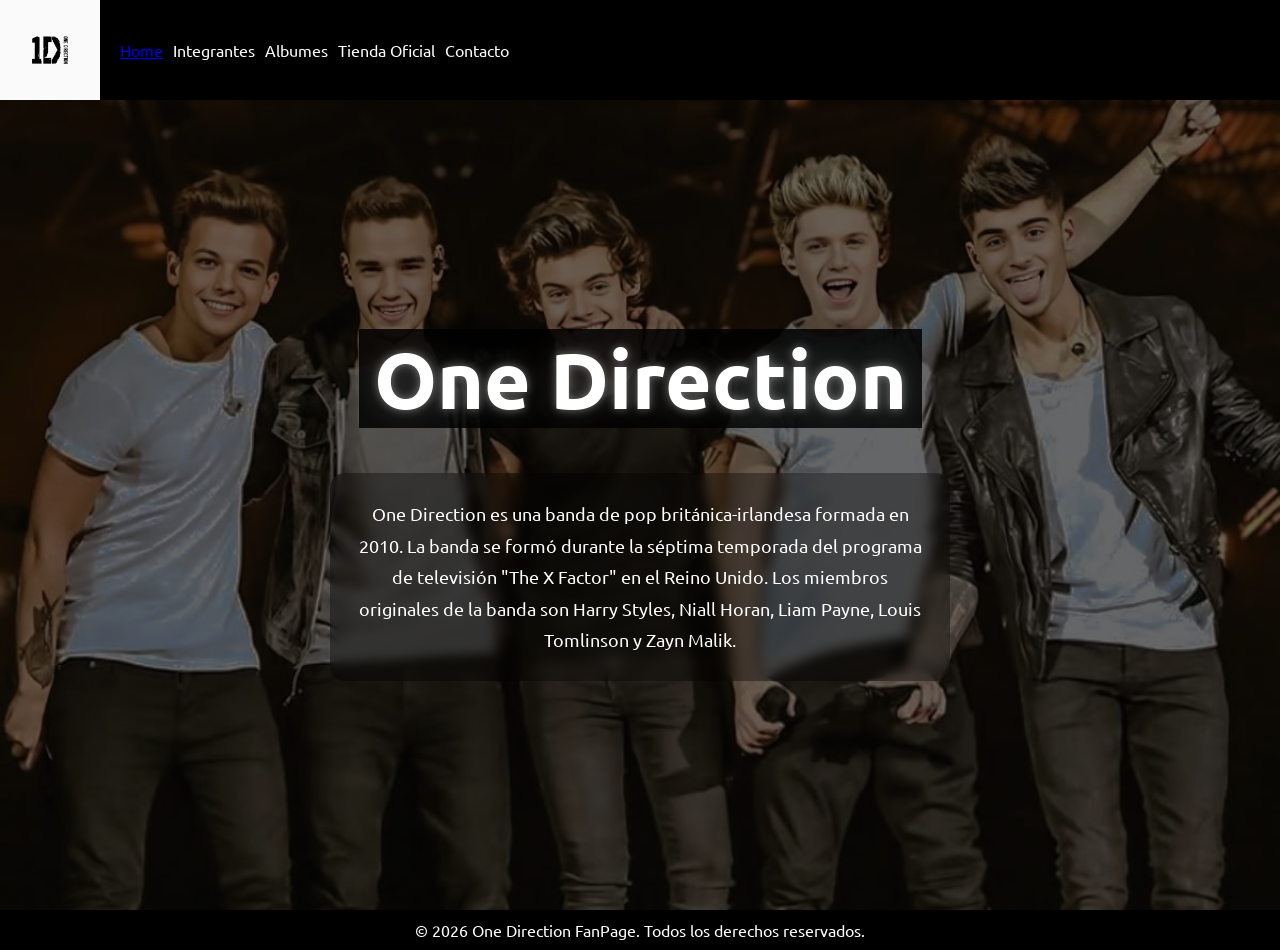
==== index.html @ de35c9ca "mi primer commit aprendiendo github" ====
<!DOCTYPE html>
<html lang="en">
<head>
    <meta charset="UTF-8">
    <meta name="viewport" content="width=device-width, initial-scale=1.0">
    <title> One Direction </title>
    <link rel="stylesheet" href="./css/style.css">

</head>
<body>
    <header>
        <img class="logo" src="./imagenes/logo.jpg" alt=" Logo de One Direction"> 
        
        <!-- Menú de navegación -->
        
        <nav class="navbar">
            <ul class="menu">
                <li> <a href="./index.html"> Home </a> </li> 
                <li class="menu-item"> <a href="./page/integrantes.html"> Integrantes </a> </li>
                <li class="menu-item"> <a href="./page/albumes.html"> Albumes </a> </li>
                <li class="menu-item"> <a href="./page/tienda-oficial.html"> Tienda Oficial </a> </li>
                <li class="menu-item"> <a href="./page/contacto.html"> Contacto </a> </li>
            </ul>
        </nav>
    </header>  
    
    <!-- Contenido principal -->

    <main> 
        <section class="imagen-principal"> 
          <h1> One Direction </h1>
            <p> One Direction es una banda de pop británica-irlandesa formada en 2010. La banda se formó durante la séptima temporada del programa de televisión "The X Factor" en el Reino Unido. Los miembros originales de la banda son Harry Styles, Niall Horan, Liam Payne, Louis Tomlinson y Zayn Malik. </p>
        </section>
    </main>

<footer>
    
    <p> © 2026 One Direction FanPage. Todos los derechos reservados. </p>
</footer>

</body>
</html>
---- css/style.css ----
/* Fuentes */ 
@import url('https://fonts.googleapis.com/css2?family=Ubuntu:ital,wght@0,300;0,400;0,500;0,700;1,300;1,400;1,500;1,700&display=swap');

* {
    margin: 0;
    padding: 0;
    box-sizing: border-box;
}

/* Estilo del encabezado */

body {
    font-family: 'Ubuntu', sans-serif;
}

header {
    background-color: black; 
    display: flex;
    gap: 20px;
    grid-gap: 20px;
   
}
    
.logo {
    width: 100px;
}

.navbar {
    display: flex;
    align-items: center; 
}

.menu {
    display: flex;   
    list-style: none;
    gap: 10px;
    grid-gap: 10px;   
}

.menu-item a {
    color: white;
    text-decoration: none;
}

/* Estilo de la imagen principal */ 

.imagen-principal {
    height: 80vh;
    background-image: url(../imagenes/imagen\ principal.jpg);
    background-repeat: no-repeat;
    background-size: cover;
    background-position: center center;
    display: flex;
    justify-content: center;
    align-items: center;
    flex-direction: column;
    
}

.imagen-principal h1 {
    color: white;
    background-color: rgba(0, 0, 0, 0.849);
    padding-inline: 15px;
}

.imagen-principal p {
    color: white;
    background-color: rgba(0, 0, 0, 0.849);
    padding: 15px;
    margin-top: 20px;
    width: 50%;
    text-align: center;
}
 /* Sección principal */

.imagen-principal {
    height: 90vh;
    background-image: url("../imagenes/imagen principal.jpg");
    background-repeat: no-repeat;
    background-size: cover;
    background-position: center;

    display: flex;
    flex-direction: column;
    justify-content: center;
    align-items: center;

    text-align: center;
    position: relative;
    padding: 20px;
}

.imagen-principal::before {
    content: "";
    position: absolute;
    inset: 0;
    background: rgba(0, 0, 0, 0.55);
}

.imagen-principal h1,
.imagen-principal p {
    position: relative;
    z-index: 1;
}

.imagen-principal h1 {
    font-size: 5rem;
    color: white;
    margin-bottom: 25px;

    text-shadow:
        0 0 10px rgba(255,255,255,.4),
        0 0 30px rgba(255,255,255,.2);

    animation: aparecer 1.2s ease;
}

.imagen-principal p {
    color: white;
    max-width: 850px;

    background: rgba(0,0,0,.35);
    backdrop-filter: blur(6px);

    padding: 25px;

    border-radius: 15px;

    line-height: 1.8;
    font-size: 1.1rem;

    animation: aparecer 1.8s ease;
}

@keyframes aparecer {
    from {
        opacity: 0;
        transform: translateY(30px);
    }

    to {
        opacity: 1;
        transform: translateY(0);
    }
}

/* Estilo del pie de página */

footer {
    background-color: black;
    color: white;
    text-align: center;
    padding: 10px;
}

/* Estilo de la sección de integrantes */

.contenedor-grid-integrantes {
    display: grid;
    gap: 60px;
    padding: 50px;
    background-color: #121212;
}

.integrante {
    display: grid;
    grid-template-columns: 400px 1fr;

    align-items: center;
    justify-items: center;

    gap: 40px;

    background-color: #181818;
    border-radius: 20px;
    padding: 40px;

    color: white;

    transition: transform 0.3s ease;
}

.integrante:hover {
    transform: translateY(-5px);
}

.integrante img {
    width: 350px;
    height: 450px;

    object-fit: cover;

    border-radius: 15px;

    display: block;

    margin: 0 auto;

    justify-self: center;

    transition: transform 0.4s ease;
}

.integrante img:hover {
    transform: scale(1.03);
}

.integrante h2 {
    font-size: 4rem;
    margin-bottom: 20px;
    text-align: left;
}

.integrante p {
    font-size: 1.1rem;
    line-height: 1.8;
    color: #d0d0d0;
}

.info-integrante {
    display: flex;
    flex-direction: column;
    justify-content: center;
}


/* Estilo de la sección de álbumes */

.contenedor-albumes {
    width: 100%;
    background-color: #121212;
    padding: 50px 0;
    overflow: hidden;
}

.titulo-seccion {
    color: white;
    text-align: center;
    font-size: 40px;
    margin-bottom: 40px;
}

.contenedor-albumes ul {
    display: flex;
    width: 500%;
    padding: 0;
    margin: 0;
    animation: slide 20s infinite;
}

.contenedor-albumes li {
    width: 100%;
    list-style: none;
    text-align: center;
}

.contenedor-albumes img {
    width: 350px;
    height: 350px;
    object-fit: contain;
    display: block;
    margin: 0 auto;
    border-radius: 15px;
    box-shadow: 0 5px 20px rgba(0,0,0,0.5);
}

.texto-album {
    margin-top: 20px;
    color: white;
}

.texto-album h2 {
    font-size: 2rem;
    margin-bottom: 10px;
}

.texto-album p {
    color: #b3b3b3;
    font-size: 1rem;
}

@keyframes slide {
    0%,15% {
        transform: translateX(0%);
    }

    20%,35% {
        transform: translateX(-20%);
    }

    40%,55% {
        transform: translateX(-40%);
    }

    60%,75% {
        transform: translateX(-60%);
    }

    80%,100% {
        transform: translateX(-80%);
    }
}

/* Estilo de la sección de tienda oficial */

.tienda{
color: white;
}

.tienda h1{
font-size: 3.5rem;
font-weight: 800;
letter-spacing: 4px;
}

/* GRID */

.grid-tienda{
display: grid;
grid-template-columns: repeat(auto-fit, minmax(320px,1fr));
gap: 30px;
}

/* TARJETAS */

.card{
background-color: #171717 !important;
border: none !important;
border-radius: 18px;
overflow: hidden;
box-shadow: 0 10px 30px rgba(0,0,0,.4);
transition: .4s;
}

.card:hover{
transform: translateY(-10px);
}

.card img{
width: 100%;
height: 300px;
object-fit: cover;
transition: .5s;
}

.card:hover img{
transform: scale(1.05);
}

.card h2{
color: white;
padding: 20px 20px 10px;
font-size: 2rem;
font-weight: bold;
}

.card p{
color: #d7d7d7;
padding: 0 20px;
line-height: 1.7;
}

.card a{
margin: 20px;
}

.where-we-are{
grid-column: span 2;
}

.fragancias{
grid-column: span 2;
}

.musica{
grid-column: span 2;
}

/* Estilo de la sección de contacto */ 


.contacto{
color: white;
}

.contacto h1{
font-size: 3.5rem;
font-weight: 800;
letter-spacing: 4px;
}

.subtitulo{
color: #cfcfcf;
margin-bottom: 40px;
}

.formulario-container{

max-width: 800px;

margin: auto;

background-color: #171717;

padding: 40px;

border-radius: 20px;

box-shadow: 0 10px 30px rgba(0,0,0,.4);
}

.form-label{
color: white;
font-weight: 600;
}

.form-control{

background-color: #252525 !important;

border: 1px solid #444 !important;

color: white !important;

padding: 12px;

}

.form-control::placeholder{
color: #9d9d9d;
}

.form-control:focus{

background-color: #252525 !important;

color: white !important;

border-color: white !important;

box-shadow: none !important;
}

.btn-lg{
padding: 12px 35px;
}
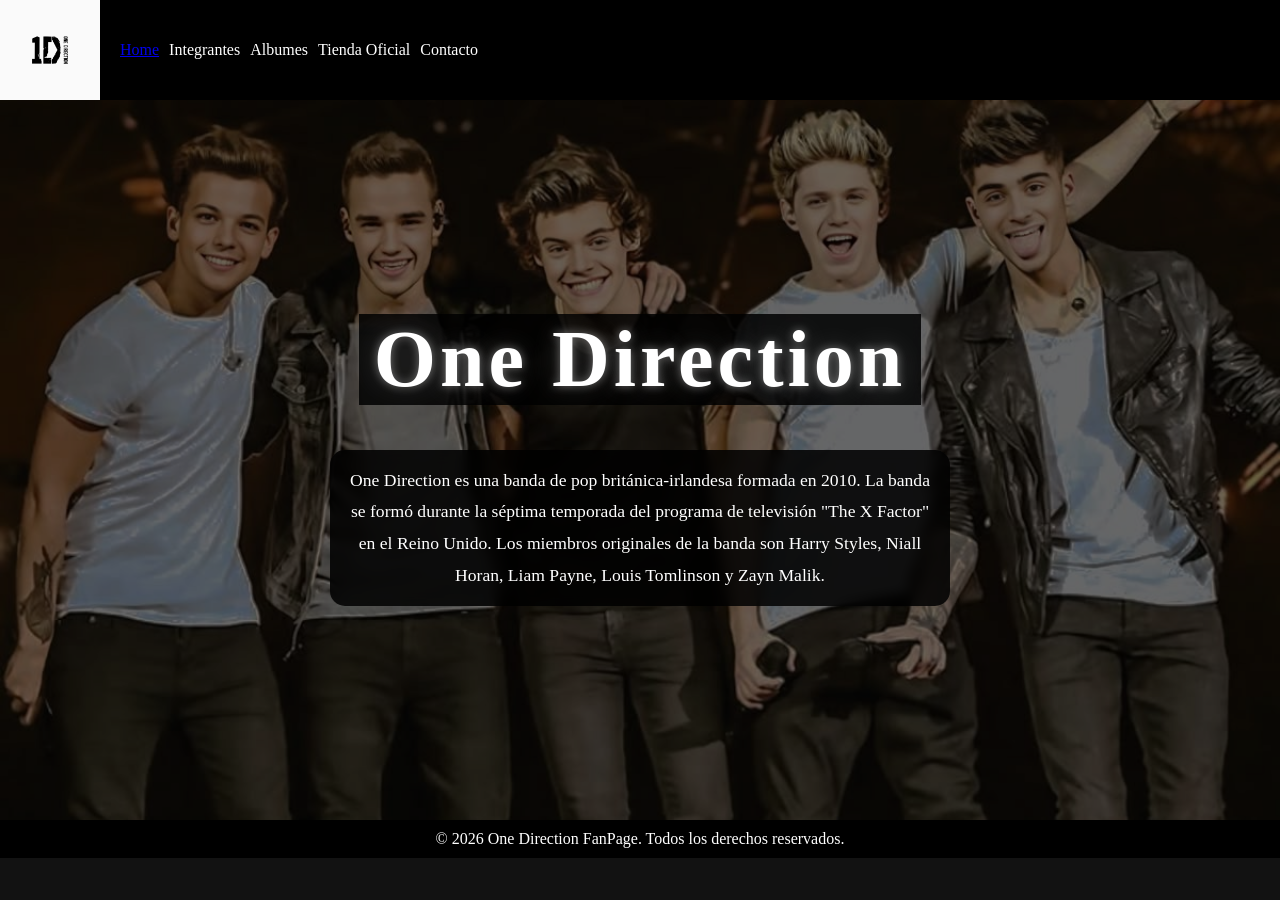
==== commit 43359ea1: "Cambie el CSS a SASS. Hice cambios directamente en SASS para el estilizado de la pagina de integrant" ====
--- a/index.html
+++ b/index.html
@@ -4,9 +4,16 @@
     <meta charset="UTF-8">
     <meta name="viewport" content="width=device-width, initial-scale=1.0">
     <title> One Direction </title>
-    <link rel="stylesheet" href="./css/style.css">
+       
+    <!-- link al sass compilado -->
 
+    <link rel="stylesheet" href="css/main.css">
+
+    <!-- link al css compilado -->
+    <link rel="stylesheet" href="css/style.css">
 </head>
+
+
 <body>
     <header>
         <img class="logo" src="./imagenes/logo.jpg" alt=" Logo de One Direction"> 
--- a/css/main.css
+++ b/css/main.css
@@ -0,0 +1,330 @@
+* {
+  margin: 0;
+  padding: 0;
+  box-sizing: border-box;
+}
+
+body {
+  background-color: #121212;
+}
+
+header {
+  background-color: black;
+  display: flex;
+  gap: 20px;
+  grid-gap: 20px;
+}
+header .logo {
+  width: 100px;
+}
+header .navbar {
+  display: flex;
+  align-items: center;
+}
+header .navbar .menu {
+  display: flex;
+  list-style: none;
+  gap: 10px;
+  grid-gap: 10px;
+}
+header .navbar .menu .menu-item a {
+  color: white;
+  text-decoration: none;
+}
+
+footer {
+  background-color: black;
+  color: white;
+  text-align: center;
+  padding: 10px;
+}
+
+.imagen-principal {
+  height: 90vh;
+  background-image: url("../imagenes/imagen principal.jpg");
+  background-repeat: no-repeat;
+  background-size: cover;
+  background-position: center;
+  display: flex;
+  flex-direction: column;
+  justify-content: center;
+  align-items: center;
+  text-align: center;
+  position: relative;
+  padding: 20px;
+}
+.imagen-principal::before {
+  content: "";
+  position: absolute;
+  inset: 0;
+  background: rgba(0, 0, 0, 0.55);
+}
+.imagen-principal h1 {
+  position: relative;
+  z-index: 1;
+  font-size: 5rem;
+  color: white;
+  margin-bottom: 25px;
+  text-shadow: 0 0 10px rgba(255, 255, 255, 0.4), 0 0 30px rgba(255, 255, 255, 0.2);
+  animation: aparecer 1.2s ease;
+}
+.imagen-principal p {
+  position: relative;
+  z-index: 1;
+  color: white;
+  max-width: 850px;
+  background: rgba(0, 0, 0, 0.35);
+  backdrop-filter: blur(6px);
+  padding: 25px;
+  border-radius: 15px;
+  line-height: 1.8;
+  font-size: 1.1rem;
+  animation: aparecer 1.8s ease;
+}
+
+@keyframes aparecer {
+  from {
+    opacity: 0;
+    transform: translateY(30px);
+  }
+  to {
+    opacity: 1;
+    transform: translateY(0);
+  }
+}
+.contenedor-grid-integrantes {
+  display: grid;
+  gap: 60px;
+  padding: 50px;
+  background-color: #121212;
+}
+
+.integrante {
+  display: grid;
+  grid-template-columns: 400px 1fr;
+  align-items: center;
+  justify-items: center;
+  gap: 40px;
+  background-color: #181818;
+  border-radius: 20px;
+  padding: 40px;
+  color: white;
+  transition: transform 0.3s ease;
+}
+.integrante:hover {
+  transform: translateY(-5px);
+}
+.integrante img {
+  width: 350px;
+  height: 450px;
+  object-fit: cover;
+  border-radius: 15px;
+  display: block;
+  margin: 0 auto;
+  justify-self: center;
+  transition: transform 0.4s ease;
+}
+.integrante img:hover {
+  transform: scale(1.03);
+}
+.integrante h2 {
+  font-size: 4rem;
+  margin-bottom: 20px;
+  text-align: left;
+}
+.integrante p {
+  font-size: 1.1rem;
+  line-height: 1.8;
+  color: #d0d0d0;
+}
+
+.info-integrante {
+  display: flex;
+  flex-direction: column;
+  justify-content: center;
+}
+
+.contenedor-albumes {
+  width: 100%;
+  background-color: #121212;
+  padding: 50px 0;
+  overflow: hidden;
+}
+
+.titulo-seccion {
+  color: white;
+  text-align: center;
+  font-size: 40px;
+  margin-bottom: 40px;
+}
+
+.contenedor-albumes ul {
+  display: flex;
+  width: 500%;
+  padding: 0;
+  margin: 0;
+  animation: slide 20s infinite;
+}
+
+.contenedor-albumes li {
+  width: 100%;
+  list-style: none;
+  text-align: center;
+}
+
+.contenedor-albumes img {
+  width: 350px;
+  height: 350px;
+  object-fit: contain;
+  display: block;
+  margin: 0 auto;
+  border-radius: 15px;
+  box-shadow: 0 5px 20px rgba(0, 0, 0, 0.5);
+}
+
+.texto-album {
+  margin-top: 20px;
+  color: white;
+}
+
+.texto-album h2 {
+  font-size: 2rem;
+  margin-bottom: 10px;
+}
+
+.texto-album p {
+  color: #b3b3b3;
+  font-size: 1rem;
+}
+
+@keyframes slide {
+  0%, 15% {
+    transform: translateX(0%);
+  }
+  20%, 35% {
+    transform: translateX(-20%);
+  }
+  40%, 55% {
+    transform: translateX(-40%);
+  }
+  60%, 75% {
+    transform: translateX(-60%);
+  }
+  80%, 100% {
+    transform: translateX(-80%);
+  }
+}
+.tienda {
+  background-color: #121212;
+  color: white;
+  padding: 50px;
+}
+
+h1 {
+  font-size: 3.5rem;
+  font-weight: 800;
+  letter-spacing: 4px;
+}
+
+.grid-tienda {
+  display: grid;
+  grid-template-columns: repeat(auto-fit, minmax(320px, 1fr));
+  gap: 30px;
+}
+
+.card {
+  background-color: #171717 !important;
+  border: none !important;
+  border-radius: 18px;
+  overflow: hidden;
+  box-shadow: 0 10px 30px rgba(0, 0, 0, 0.4);
+  transition: 0.4s;
+}
+.card:hover {
+  transform: translateY(-10px);
+}
+.card img {
+  width: 100%;
+  height: 300px;
+  object-fit: cover;
+  transition: 0.5s;
+}
+.card:hover img {
+  transform: scale(1.05);
+}
+.card h2 {
+  color: white;
+  padding: 20px 20px 10px;
+  font-size: 2rem;
+  font-weight: bold;
+}
+.card p {
+  color: #d7d7d7;
+  padding: 0 20px;
+  line-height: 1.7;
+}
+.card a {
+  margin: 20px;
+}
+
+.where-we-are {
+  grid-column: span 2;
+}
+
+.fragancias {
+  grid-column: span 2;
+}
+
+.musica {
+  grid-column: span 2;
+}
+
+.contacto {
+  color: white;
+}
+.contacto h1 {
+  font-size: 3.5rem;
+  font-weight: 800;
+  letter-spacing: 4px;
+}
+
+.subtitulo {
+  color: #cfcfcf;
+  margin-bottom: 40px;
+}
+
+.formulario-container {
+  max-width: 800px;
+  margin: auto;
+  background-color: #171717;
+  padding: 40px;
+  border-radius: 20px;
+  box-shadow: 0 10px 30px rgba(0, 0, 0, 0.4);
+}
+
+.form-label {
+  color: white;
+  font-weight: 600;
+}
+
+.form-control {
+  background-color: #252525 !important;
+  border: 1px solid #444 !important;
+  color: white !important;
+  padding: 12px;
+}
+.form-control::placeholder {
+  color: #9d9d9d;
+}
+.form-control:focus {
+  background-color: #252525 !important;
+  color: white !important;
+  border-color: white !important;
+  box-shadow: none !important;
+}
+
+.btn-lg {
+  padding: 12px 35px;
+}
+
+/*# sourceMappingURL=main.css.map */
--- a/css/style.css
+++ b/css/style.css
@@ -8,7 +8,7 @@
 }
 
 /* Estilo del encabezado */
-
+/*
 body {
     font-family: 'Ubuntu', sans-serif;
 }
@@ -72,7 +72,7 @@
     text-align: center;
 }
  /* Sección principal */
-
+/*
 .imagen-principal {
     height: 90vh;
     background-image: url("../imagenes/imagen principal.jpg");
@@ -97,7 +97,6 @@
     background: rgba(0, 0, 0, 0.55);
 }
 
-.imagen-principal h1,
 .imagen-principal p {
     position: relative;
     z-index: 1;
@@ -145,7 +144,7 @@
 }
 
 /* Estilo del pie de página */
-
+/*
 footer {
     background-color: black;
     color: white;
@@ -154,7 +153,7 @@
 }
 
 /* Estilo de la sección de integrantes */
-
+/* 
 .contenedor-grid-integrantes {
     display: grid;
     gap: 60px;
@@ -225,7 +224,7 @@
 
 
 /* Estilo de la sección de álbumes */
-
+/* 
 .contenedor-albumes {
     width: 100%;
     background-color: #121212;
@@ -302,7 +301,7 @@
 }
 
 /* Estilo de la sección de tienda oficial */
-
+/* 
 .tienda{
 color: white;
 }
@@ -313,15 +312,11 @@
 letter-spacing: 4px;
 }
 
-/* GRID */
-
 .grid-tienda{
 display: grid;
 grid-template-columns: repeat(auto-fit, minmax(320px,1fr));
 gap: 30px;
 }
-
-/* TARJETAS */
 
 .card{
 background-color: #171717 !important;
@@ -378,7 +373,7 @@
 
 /* Estilo de la sección de contacto */ 
 
-
+/* 
 .contacto{
 color: white;
 }
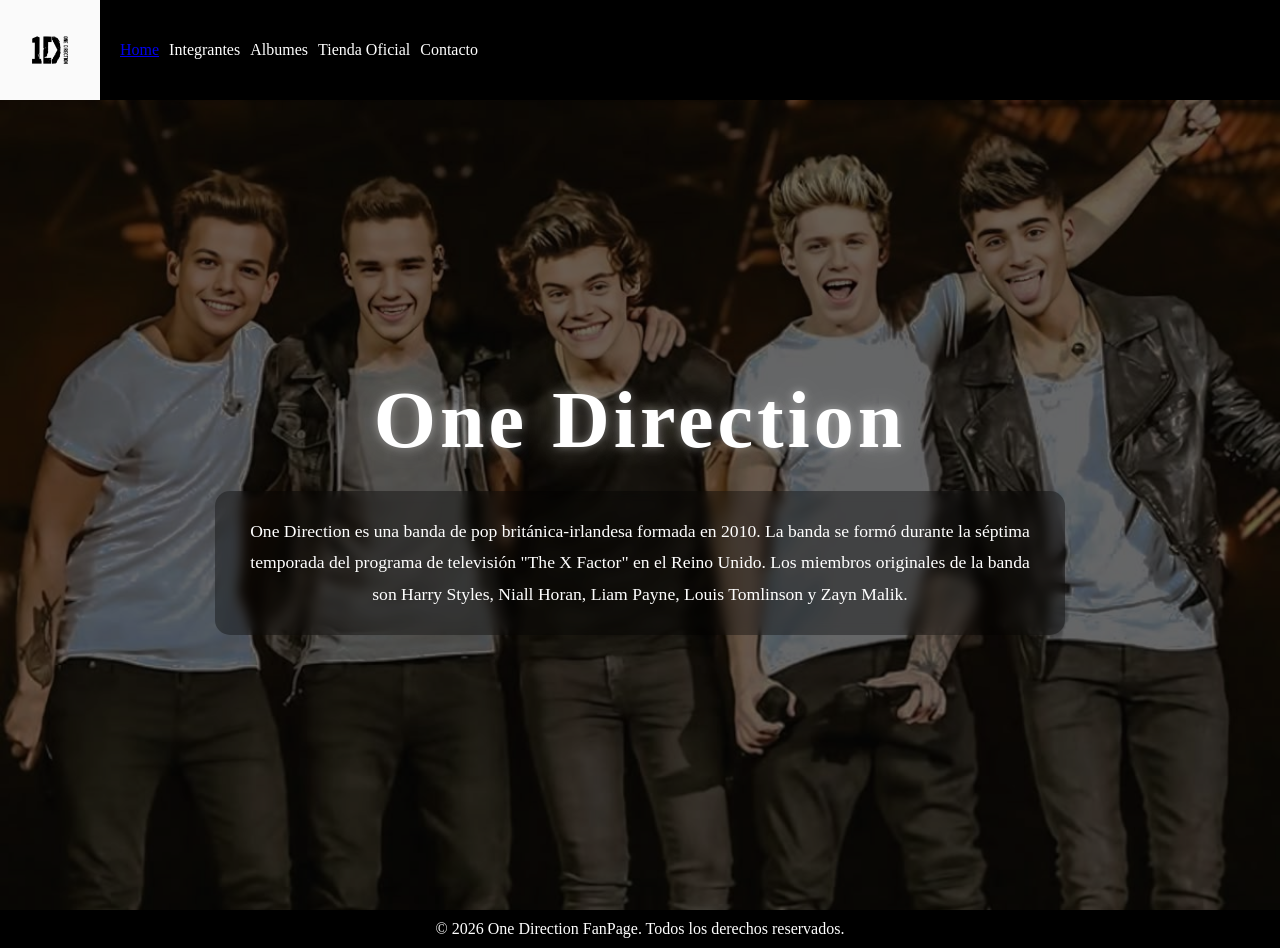
==== commit 8c814b98: "Agregando medias queries a seccin header, home e integrantes" ====
--- a/index.html
+++ b/index.html
@@ -9,8 +9,9 @@
 
     <link rel="stylesheet" href="css/main.css">
 
-    <!-- link al css compilado -->
-    <link rel="stylesheet" href="css/style.css">
+    <!-- link al css compilado
+    <link rel="stylesheet" href="css/style.css">  -->
+    
 </head>
 
 
--- a/css/main.css
+++ b/css/main.css
@@ -327,4 +327,107 @@
   padding: 12px 35px;
 }
 
+/* TABLET hasta 768px */
+@media (max-width: 768px) {
+  /* HEADER  */
+  header {
+    flex-direction: column;
+    align-items: center;
+    padding: 15px;
+  }
+  .logo {
+    width: 80px;
+  }
+  header .navbar .menu {
+    flex-wrap: wrap;
+    justify-content: center;
+  }
+  /* HOME */
+  .imagen-principal h1 {
+    font-size: 3.5rem;
+  }
+  .imagen-principal p {
+    max-width: 90%;
+  }
+}
+/* MOBILE hasta 480px */
+@media (max-width: 480px) {
+  /* HEADER */
+  header {
+    flex-direction: column;
+    align-items: center;
+    gap: 15px;
+    padding: 15px;
+  }
+  .logo {
+    width: 60px;
+  }
+  header .navbar .menu {
+    flex-wrap: wrap;
+    justify-content: center;
+    gap: 12px;
+  }
+  /* HOME */
+  .imagen-principal {
+    padding: 20px;
+    min-height: 100vh;
+  }
+  .imagen-principal h1 {
+    font-size: 2.5rem;
+    margin-bottom: 20px;
+  }
+  .imagen-principal p {
+    max-width: 100%;
+    font-size: 0.95rem;
+    padding: 15px;
+    line-height: 1.6;
+  }
+}
+/* INTEGRANTES */
+/*tablet hasta 768px */
+@media (max-width: 768px) {
+  .integrante {
+    grid-template-columns: 1fr;
+    text-align: center;
+  }
+  .integrante img {
+    width: 300px;
+    height: auto;
+  }
+  .info-integrante {
+    align-items: center;
+  }
+  .integrante h2 {
+    text-align: center;
+    font-size: 3rem;
+  }
+}
+/* MOBILE hasta 480px */
+@media (max-width: 480px) {
+  .contenedor-grid-integrantes {
+    padding: 20px;
+  }
+  .integrante {
+    grid-template-columns: 1fr;
+    padding: 20px;
+    gap: 20px;
+  }
+  .integrante img {
+    width: 100%;
+    max-width: 250px;
+    height: auto;
+  }
+  .integrante h2 {
+    font-size: 2.2rem;
+    text-align: center;
+  }
+  .integrante p {
+    font-size: 1rem;
+    text-align: left;
+  }
+  .info-integrante {
+    align-items: center;
+  }
+}
+
 /*# sourceMappingURL=main.css.map */
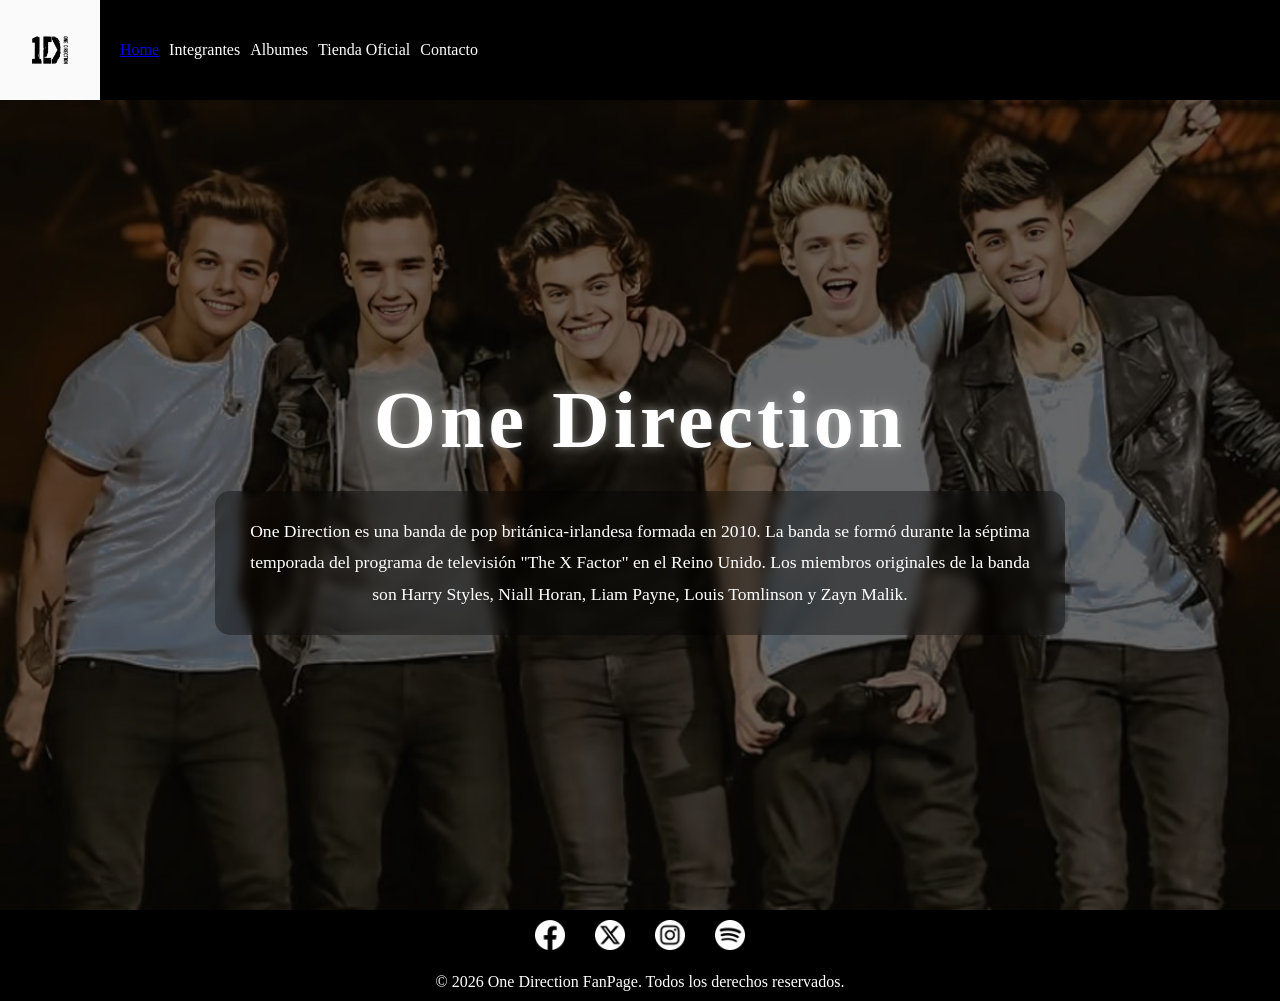
==== commit a6172afd: "agregue redes sociales al footer" ====
--- a/index.html
+++ b/index.html
@@ -11,7 +11,7 @@
 
     <!-- link al css compilado
     <link rel="stylesheet" href="css/style.css">  -->
-    
+
 </head>
 
 
@@ -42,7 +42,30 @@
     </main>
 
 <footer>
+
+    <div class="redes-sociales"> 
     
+        <a href="https://www.facebook.com/onedirectionmusic" target="_blank"> 
+            <img src="./imagenes/facebook.png" alt="Facebook">
+        </a>
+
+        <a href="https://x.com/onedirection" target="_blank">
+            <img src="./imagenes/twitter.png" alt="Twitter">
+        </a>
+
+        <a href="https://www.instagram.com/onedirection/" target="_blank">
+            <img src="./imagenes/instagram.png" alt="Instagram">
+        </a>
+
+        <a href="https://open.spotify.com/intl-es/artist/4AK6F7OLvEQ5QYCBNiQWHq" target="_blank">
+            <img src="./imagenes/spotify.png" alt="Spotify">
+        </a>
+
+
+    
+    </div>
+    
+
     <p> © 2026 One Direction FanPage. Todos los derechos reservados. </p>
 </footer>
 
--- a/css/main.css
+++ b/css/main.css
@@ -6,6 +6,8 @@
 
 body {
   background-color: #121212;
+  display: flex;
+  flex-direction: column;
 }
 
 header {
@@ -37,6 +39,32 @@
   color: white;
   text-align: center;
   padding: 10px;
+}
+footer .redes-sociales {
+  display: flex;
+  justify-content: center;
+  gap: 30px;
+  margin-bottom: 15px;
+}
+footer img {
+  width: 30px;
+  height: 30px;
+  object-fit: contain;
+  transition: 0.3s ease;
+}
+footer img:hover {
+  transform: translateY(-3px);
+  opacity: 0.8;
+}
+footer a {
+  text-decoration: none;
+  color: white;
+  font-size: 2rem;
+  transition: 0.3s ease;
+}
+footer a:hover {
+  transform: translateY(-3px);
+  opacity: 0.8;
 }
 
 .imagen-principal {
@@ -149,6 +177,7 @@
   background-color: #121212;
   padding: 50px 0;
   overflow: hidden;
+  min-height: 80vh;
 }
 
 .titulo-seccion {
@@ -228,7 +257,7 @@
 
 .grid-tienda {
   display: grid;
-  grid-template-columns: repeat(auto-fit, minmax(320px, 1fr));
+  grid-template-columns: repeat(auto-fit, minmax(280px, 1fr));
   gap: 30px;
 }
 
@@ -384,7 +413,7 @@
   }
 }
 /* INTEGRANTES */
-/*tablet hasta 768px */
+/*TABLET hasta 768px */
 @media (max-width: 768px) {
   .integrante {
     grid-template-columns: 1fr;
@@ -429,5 +458,24 @@
     align-items: center;
   }
 }
+/* Tienda Oficial  /* 
+
+/*MOBILE */
+@media (max-width: 576px) {
+  .tienda {
+    padding: 20px;
+  }
+  .tienda h1 {
+    font-size: 2rem;
+  }
+  .grid-tienda {
+    grid-template-columns: 1fr;
+  }
+  .where-we-are,
+  .fragancias,
+  .musica {
+    grid-column: span 1;
+  }
+}
 
 /*# sourceMappingURL=main.css.map */
